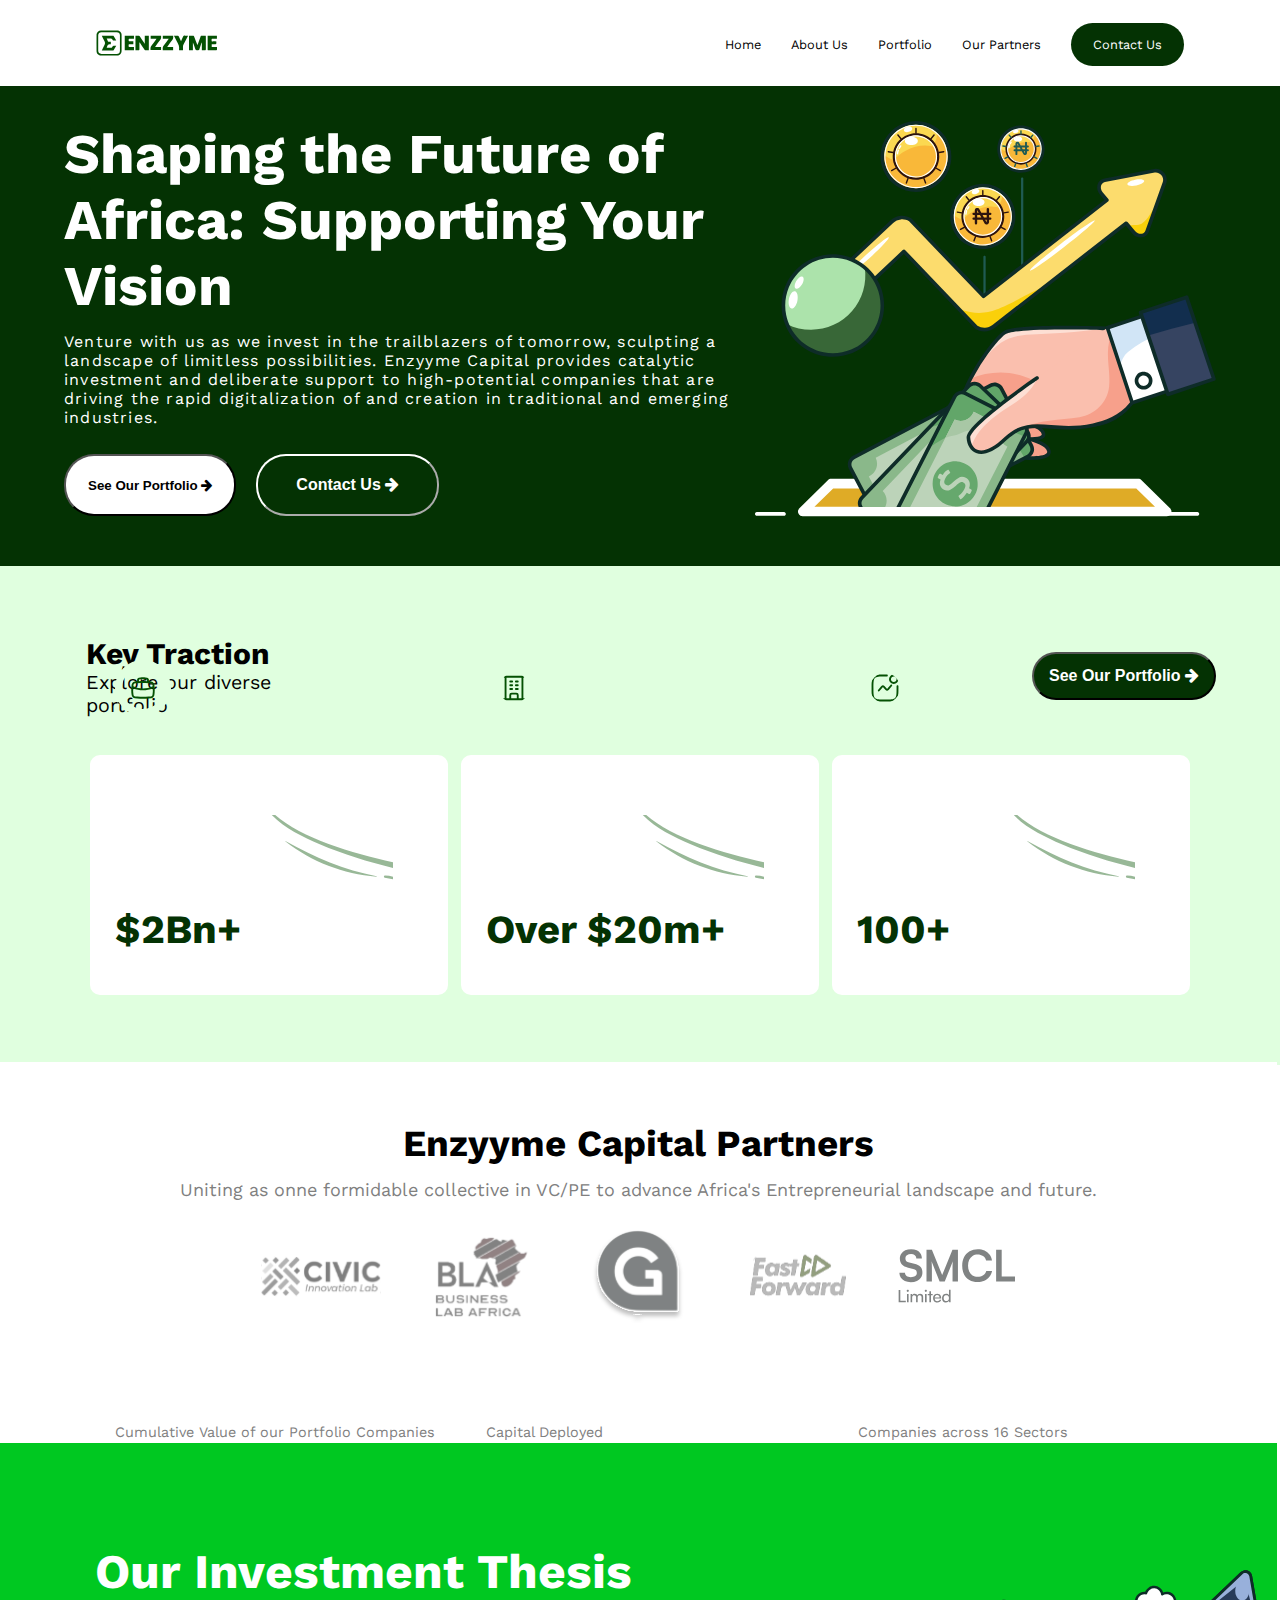
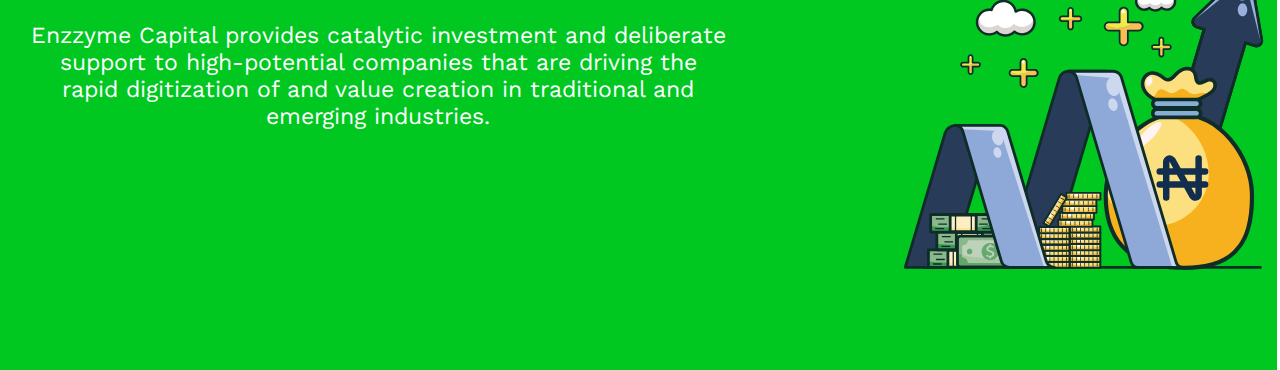
==== index.html @ b674a10d "enzyymeClone" ====
<!DOCTYPE html>
<html lang="en">

<head>
    <meta charset="UTF-8">
    <meta name="viewport" content="width=device-width, initial-scale=1.0">
    <link rel="stylesheet" href="https://cdnjs.cloudflare.com/ajax/libs/font-awesome/4.7.0/css/font-awesome.min.css">

    <link rel="stylesheet" href="./styles/index.css">
    <title>Enzyyme Capital Partners- Africa Focused Fund Manager</title>
</head>

<body>
    <header>
        <img src="./assets/images/enzzyme_logo_green.svg" alt="enzzyme company logo">


        <div class="overLay"></div>

        <!-- Navigation Bar-->
        <nav>

            <i class="fa fa-times" id="cancel-icon"></i>
            <ul id="nav-ul">
                <li class="nav-link"><a href="./index.html">Home</a></li>
                <li class="nav-link"><a href="./about.html">About Us

                    </a></li>
                <li class="nav-link"><a href="./portfolio.html">Portfolio</a></li>
                <li class="nav-link"><a href="./portfolio.html">Our Partners</a></li>
                <li class="nav-link"><a id="c-button" href="./contact-us.html">Contact Us</a></li>
            </ul>
        </nav>
        <!--Menu Bar-->
        <a class="fa fa-bars" id="menu-icon"></a>
        

    </header>
    <section id="hero-section">
        <div id="hero-container">
            <div class="left">
                <h2>Shaping the Future of<br> Africa: Supporting Your <br>Vision</h2>
                <p class="hero-msg">Venture with us as we invest in the trailblazers of tomorrow, sculpting a<br>
                    landscape of limitless possibilities. Enzyyme Capital provides catalytic<br>
                    investment and deliberate support to high-potential companies that are<br>
                    driving the rapid digitalization of and creation in traditional and emerging<br>
                    industries.
                </p>
                <div id="hero-footer">
                    <button class="portfolio">See Our Portfolio
                        <i class="fa fa-arrow-right" aria-hidden="true"></i>
                    </button>
                    <button class="c2-button">Contact Us
                        <i class="fa fa-arrow-right" aria-hidden="true"></i>
                    </button>
                </div>
            </div>
            <div class="right">
                <img src="./assets/images/heroImage.svg" alt="">
            </div>

        </div>
    </section>

    <section id="hero-con2">

        <div id="hero-sec2">
            <div id="sec-2">
                <div id="hero-sec2-text">
                  <h3 class="keyT">Key Traction</h3>
                   <p class="explore">Explore our diverse portfolio</p>
                 </div>
                <button class="portfolio-2">See Our Portfolio
                    <i class="fa fa-arrow-right" aria-hidden="true"></i>
                </button>


            </div>

            <div id="card-shape">

                <div class="cumulative">
                    <img src="./assets/icons/bagIcon.svg" alt="" class="bagIcon">
                    <img src="./assets/images/stroke.svg" alt="" class="strokeImg1">
                    <h4 class="h-cumulative"> $2Bn+</h4>
                    <p class="p-cumulative">Cumulative Value of our Portfolio Companies</p>
                </div>

                <div class="capital">
                    <img src="./assets/icons/officeIcon.svg" alt="" class="officeIcon">
                    <img src="./assets/images/stroke.svg" alt="" class="strokeImg2">
                    <h4 class="h-capital">Over $20m+</h4>
                    <p class="p-capital">Capital Deployed</p>
                </div>

                <div class="companies">
                    <img src="./assets/icons/solarIcon.svg" alt="" class="solarIcon">
                    <img src="./assets/images/stroke.svg" alt="" class="strokeImg3">
                    <h4 class="h-companies"> 100+</h4>
                    <p class="p-companies">Companies across 16 Sectors</p>
                </div>
            </div>
        </div>
        </div>
    </section>

    <!--Section 3-->
    
    <section id="hero-sec3">
      <div id="hero-con3">
         <div class="sec-Text3">
            <h1>Enzyyme Capital Partners</h1>
             <p>Uniting as onne formidable collective in VC/PE to
                 advance Africa's Entrepreneurial landscape and future.
             </p>
         </div>
            <div class="sec3-img">
                <img src="./assets/images/CivicImage.svg" alt="" width="120">
                <img src="./assets/images/africaImage.svg" alt="" width="120">
                <img src="./assets/images/gLogo.svg" alt="" width="120">
                <img src="./assets/images/fastLogo.svg" alt="" width="120">
                <img src="./assets/images/SMCL.svg" alt="" width="120">
            </div>
    
     </div>

            </section>

            <section id="hero-sec4">
                <div class="hero-con4">
                    <div class="sec4-left">
                        <h1>Our Investment Thesis</h1>

                        <p>
                        Enzzyme Capital provides catalytic investment and deliberate support to
                        high-potential companies that are driving the rapid digitization of and 
                        value creation in traditional and emerging industries.
                       </p>

                    </div>
                    <div class="sec4-right">
                        <img src="./assets/images/investmentImage.svg" alt="">

                    </div>
                </div>
            </section>



</body>

</html>
---- styles/index.css ----
@import url('https://fonts.googleapis.com/css2?family=Work+Sans:ital,wght@0,100..900;1,100..900&display=swap');

*{
    margin: 0;
    padding: 0;
}
/* Header Styling*/
header{
    background-color: white;
    display: flex;
    justify-content: space-between;
    align-items: center;
    width: 85%;
    margin: auto;
    padding-top: 30px;
    padding-bottom: 30px;
}


body{font-family: "Work Sans", serif;

}


#menu-icon, #cancel-icon{
    display: none;
}

#cancel-icon{
    position: absolute;
    right: 15px;
    top: 10px;
    font-weight: lighter;
}



#nav-ul{
    
    display: flex;
    list-style-type: none;/* This is used to give a default content of a list item marker*/
    gap: 30px;
    text-align: center;
}
 
.nav-link a{
    text-decoration: none; /* This removes the default underlined text link*/
    font-size: 0.8em;/* This edits the text size*/
    color: black; /* This changes the default color(blue) of a link*/
}

.nav-link a:visited{/* This changes the default color(purple) of a visited site*/
    color: black;
}

.nav-link a:hover{
    color: #00c853;
    border-bottom: 1.5px solid #00c853 ;
    transition: 1s;
    
}

#c-button{
    background-color: rgb(4, 50, 3);
    border: none;
    color: white;
    padding: 14px 22px;
    border-radius: 30px;
}

#c-button:hover{
    background-color: #00c853;
    }


#hero-section{
    width: 100%;
    height: auto;
    padding-bottom: 75px;
    padding-top: 30px;
    background-color: rgb(4, 50, 3);
}


#hero-container{
    width: 90%;
    margin: 5px auto;
    /* position: absolute;
    left: 0;
    right: 0; */
    display: flex;
    flex-flow: row wrap;
    justify-content: space-between;
    
}

h2{font-size: 3.5em;
   font-weight: bold;
   
/* text-spacing-trim: 1%; */
}

.hero-msg{
    padding-top: 2%;
    letter-spacing: 1.2px;
 
}


.portfolio{
    background-color: white;
    color: black;
    padding: 14px 22px;
    border-radius: 30px;
    /* font-size: 1em; */
    font-weight: bold;

}

.portfolio:hover{
    background-color: #59e192;
    color: white;
}


.portfolio a{
    text-decoration: none;
    color: black;
}


.portfolio a:hover{
    color: white;
}

.c2-button{
    background-color: rgb(4, 50, 3);
    color: white;
    padding: 20px 38px;
    border-radius: 30px;
    border-color: white;
    font-size: 1em;
    font-weight: bold;
    margin-left: 3%;

}

.c2-button:hover{
    background-color: #59e192;
    color: white;
}

.c2-button a{
    text-decoration: none;
    color: white;
}


.c2-button a:hover{
    color: white;
}

.left{
    
    width: 58%;
    color: white;
    text-align: justify;
}

.right{
    width: 40%;
}

.right img{
    object-fit: contain;
    width: 100%;
}

#hero-footer{
    padding-top: 4%;
    display: flex;
    
}

/* Section 2*/

#hero-con2{
    width: 100%;
    margin: -73px auto;
    background-color: #e0ffdf;
    padding-top: 70px;
    padding-bottom: 70px;
    height: auto;
    
}

#sec-2{
    align-items: center;
    justify-content: space-between;
    width: 90%;   
    flex-flow: row wrap;
    display: flex;
    margin-left: auto;
    margin-right: auto;
    
}



.keyT{
    font-size: 30px;
    margin-left: 8%;
    font-weight: bold;
}

.explore{
    margin-left: 8%;
    font-size: 1.23em;
}


.portfolio-2{
    background-color: rgb(4, 50, 3);
    color: white;
    padding: 13px 15px;
    border-radius: 30px;
    font-size: 1em;
    font-weight: bold; 
}

.portfolio-2 a{
    text-decoration: none;
    color: white;

}


.portfolio-2:hover{
    background-color: #59e192;
    color: white; 
}


#card-shape{
    display: flex;
    width: 100%;
    margin-left: -1%;
    

}


.cumulative{
    background-color: white;
    width: 28%;
    height: 15rem;
    margin-left: 8%;
    margin-top: 3%;
    border-radius: 10px;
}

.h-cumulative{
    position: relative;
    left: 25px;
    top: -96px;
    font-size: 40px;
    color: rgb(4, 50, 3);
    /* padding-left: 49px;
    margin-top: -85px; */

}

.bagIcon{
    position: relative;
    left: 25px;
    top: -95px;
    padding: 6px 6px;

    width: 30px;
    
    border: 7px solid #e0ffdf;

    border-radius: 100%;
    
    
}

.p-cumulative{
    position: absolute;
    bottom: -60%;
    font-size: 0.9em;
    font-weight: 1px;
    padding-left: 2%;
    color: gray;

}

.strokeImg1{
    
    padding-left: 170px;
    padding-bottom: 40px;

}

.capital{
    background-color: white;
    width: 28%;
    height: 15rem;
    margin-left: 8%;
    margin-top: 3%;
    border-radius: 10px;
    margin-left: 1%;


}

.h-capital{
    position: relative;
    left: 25px;
    top: -96px;
    font-size: 40px;
    color: rgb(4, 50, 3);


}


.officeIcon{
    position: relative;
    left: 25px;
    top: -95px;
    padding: 6px 6px;
    width: 30px; 
    border: 7px solid #e0ffdf;
    border-radius: 100%;


}

.strokeImg2{
    padding-left: 170px;
    padding-bottom: 40px;

}

.p-capital{
    position: absolute;
    bottom: -60%;
    font-size: 0.9em;
    font-weight: 1px;
    padding-left: 2%;
    color: gray;

}

.companies{
    background-color: white;
    width: 28%;
    height: 15rem;
    margin-left: 8%;
    margin-top: 3%;
    border-radius: 10px;
    margin-left: 1%;    
}

.h-companies{
    position: relative;
    left: 25px;
    top: -96px;
    font-size: 40px;
    color: rgb(4, 50, 3);

}

.solarIcon{
    position: relative;
    left: 25px;
    top: -95px;
    padding: 6px 6px;
    width: 30px; 
    border: 7px solid #e0ffdf;
    border-radius: 100%;

}

.p-companies{
    position: absolute;
    bottom: -60%;
    font-size: 0.9em;
    font-weight: 1px;
    padding-left: 2%;
    color: gray;


}

.strokeImg3{
    padding-left: 170px;
    padding-bottom: 40px;


}

/* Section 3 */
#hero-sec3{
    width: 99.8%;
    height: auto;
    background-color: white;
    margin-top: 70px;
    padding-bottom: 60px;
    /* margin-right: 0;
    margin-left: 10%; */
    

}

.sec-Text3{
    text-align: center;
    padding-top: 60px;
}

.sec-Text3 h1{
    font-size: 2.3em;
}

.sec-Text3 p{
    font-size: large;
    color: gray;
    padding-top: 14px;
}

.sec3-img{
    display: flex;
    margin: 30px;
    gap: 39px;
    justify-content: center;
    
    
}

#hero-sec4{
    width: 99.8%;
    height: auto;
    margin-top: 30px;
    padding-bottom: 40px;        
    background: #00c821;

    
}

.hero-con4{
    width: 99.8%;
    display: flex;
    justify-content: space-between;
    padding-top: 100px;


}

.sec4-left{
    width: 57%;
    height: auto;
    text-align: center;
    color: white;
    
}

.sec4-left h1{
    font-size: 3em;
    
}

.sec4-left p{
    font-size: 23px;
    padding-top: 3%;

    
    margin-left: 30px;
    
}

.sec4-right{
    width: 30%;
    

    
}

.sec4-right img{
    object-fit: contain;
    width: 100%;
}

/*Responsive Design Starts Here*/


    

@media(max-width:800px){

#menu-icon, #cancel-icon{
    display: block;
    cursor: pointer;

}

nav{
    background-color: white;
    width: 85%;
    position: absolute;
    right: 0;
    left: 0;
    top: 130px;
    margin: auto;
    border-radius: 15px;
    padding: 20px;
}

#nav-ul{
    gap: 30px;
    flex-direction: column;
    text-align: center;
}

#hero-container{
    width: 90%;
    gap: 50px;
    flex-flow: column nowrap;
    /* border: 1px solid red; */
    /* background: rgb(4, 50, 3); */
    
    margin: auto;
    /* padding-top: 2%;  */

}



.left, .right{
    width: 100%;
}

h2{font-size: 31px;
    font-weight: bold;
     
 }
 
 .hero-msg{
    margin-top: -15px;
     padding-top: 5px;
     letter-spacing: 0.1px;
  
 }

 .portfolio{
    /* background-color: white;
    color: black;
     padding: 5px 10px; 
    border-radius: 30px;
    font-size: 1em;
    font-weight: bold; */

}

.c2-button{
    /* background-color: rgb(4, 50, 3);
    color: white;
    padding: 15px 15px;
    border-radius: 30px;
    border-color: white;
    font-size: 0.5em;
    
    font-weight: bold;
    margin-left: 3%;
    width: 150px;
    height: 25px;
 */
}

 

#hero-footer{
     
    
    
    flex-flow: column wrap;
    
}

/* Section 2*/

/* #card-shape{
    display: flex;
    flex-flow:wrap;
    
} */

#hero-con2{
    width: 100%;
    margin: -73px auto;
    background-color: rgb(232, 253, 246);
    padding-top: 70px;
    padding-bottom: 70px;
    height: auto;

    
}


.overLay{
    position: absolute;
    top: 0;
    left: 0;
    width: 100%;
    height: 100%;
    background-color: rgba(0, 0, 0, 0.6);
    /* z-index: 5; */
}


}
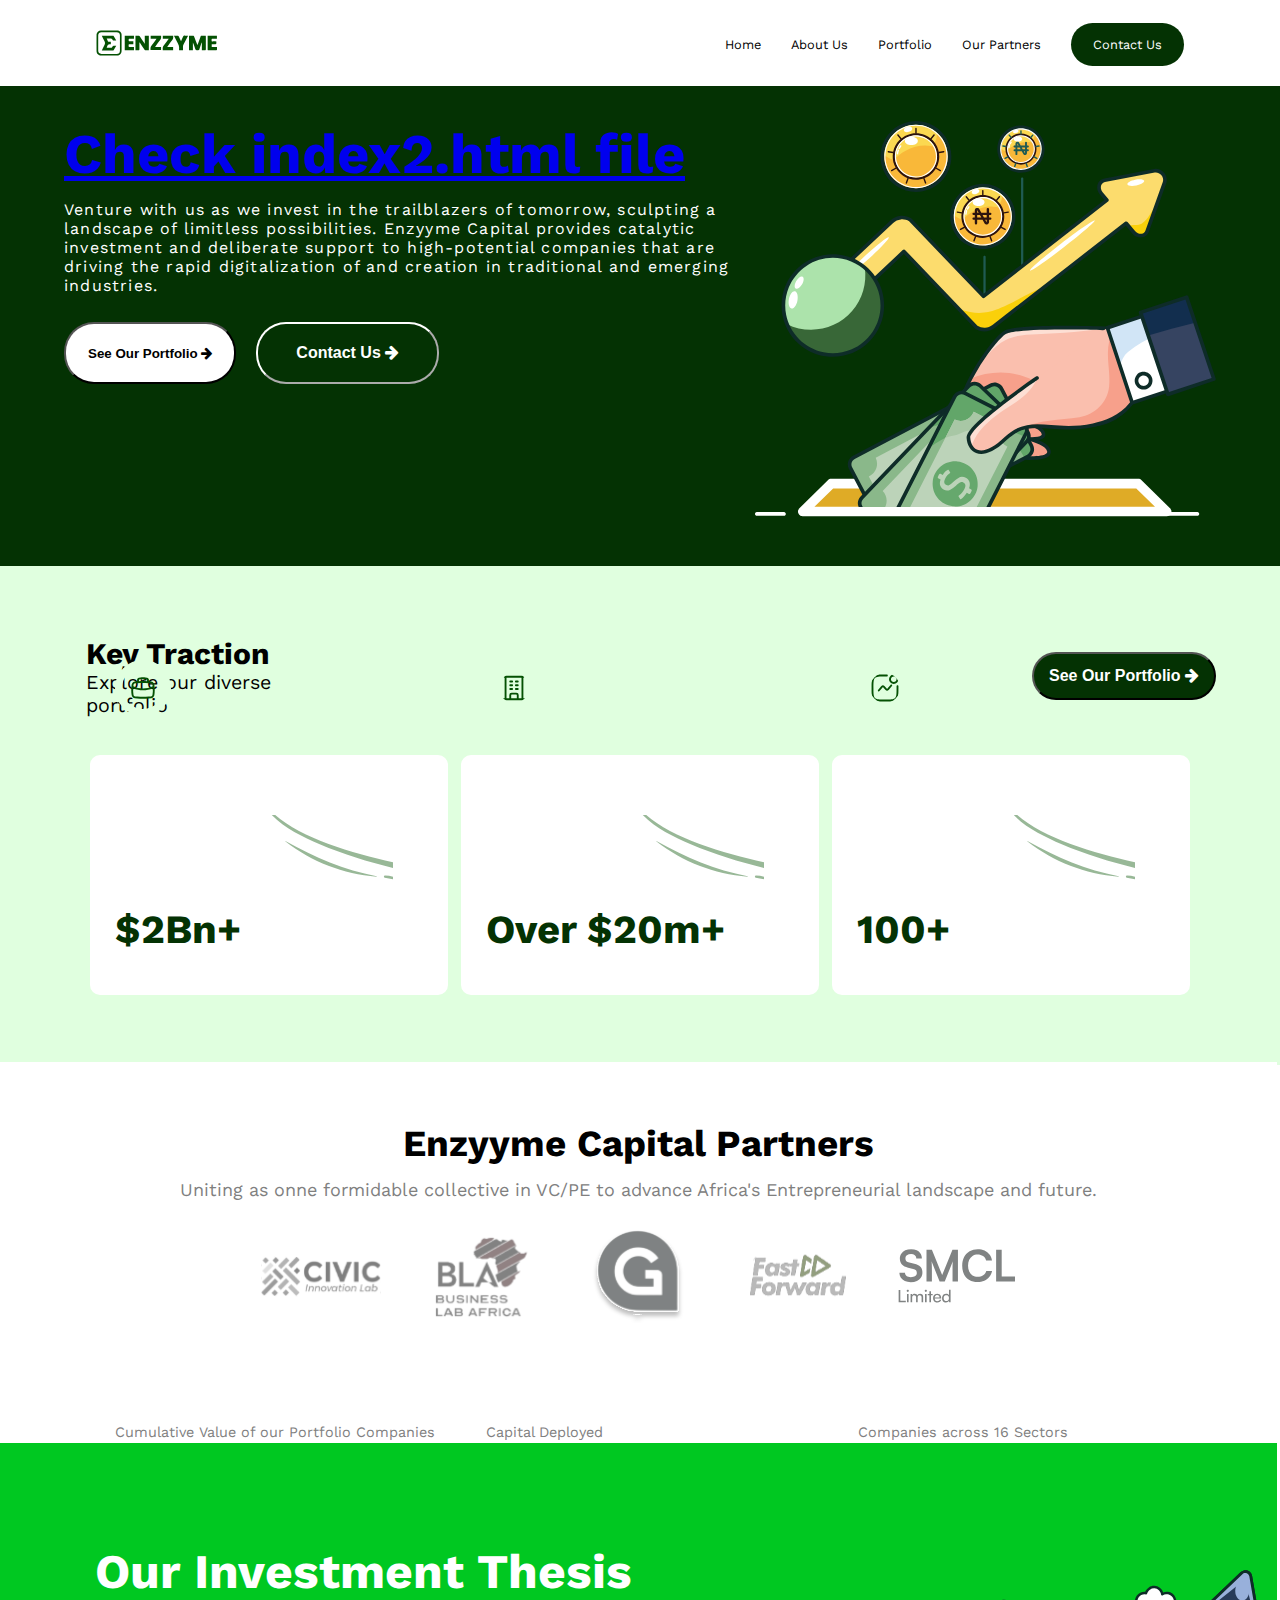
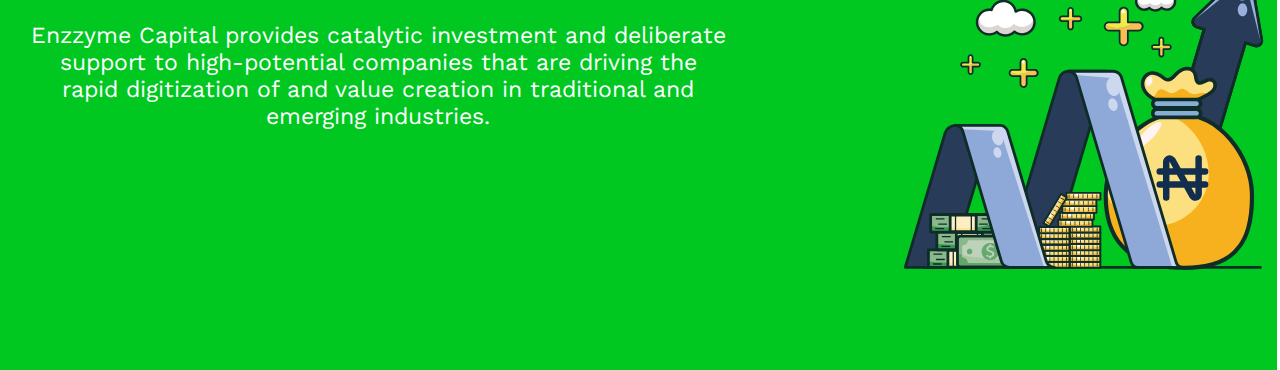
==== commit 5fe2d4df: "portfolio page" ====
--- a/index.html
+++ b/index.html
@@ -22,13 +22,13 @@
 
             <i class="fa fa-times" id="cancel-icon"></i>
             <ul id="nav-ul">
-                <li class="nav-link"><a href="./index.html">Home</a></li>
-                <li class="nav-link"><a href="./about.html">About Us
+                <li class="nav-link"><a href="">Home</a></li>
+                <li class="nav-link"><a href="">About Us
 
                     </a></li>
-                <li class="nav-link"><a href="./portfolio.html">Portfolio</a></li>
-                <li class="nav-link"><a href="./portfolio.html">Our Partners</a></li>
-                <li class="nav-link"><a id="c-button" href="./contact-us.html">Contact Us</a></li>
+                <li class="nav-link"><a href="">Portfolio</a></li>
+                <li class="nav-link"><a href="">Our Partners</a></li>
+                <li class="nav-link"><a id="c-button" href="">Contact Us</a></li>
             </ul>
         </nav>
         <!--Menu Bar-->
@@ -39,7 +39,8 @@
     <section id="hero-section">
         <div id="hero-container">
             <div class="left">
-                <h2>Shaping the Future of<br> Africa: Supporting Your <br>Vision</h2>
+                <h2><a href="./index2.html">Check index2.html file</a></h2>
+                <!-- Shaping the Future of<br> Africa: Supporting Your <br>Vision</h2> -->
                 <p class="hero-msg">Venture with us as we invest in the trailblazers of tomorrow, sculpting a<br>
                     landscape of limitless possibilities. Enzyyme Capital provides catalytic<br>
                     investment and deliberate support to high-potential companies that are<br>
